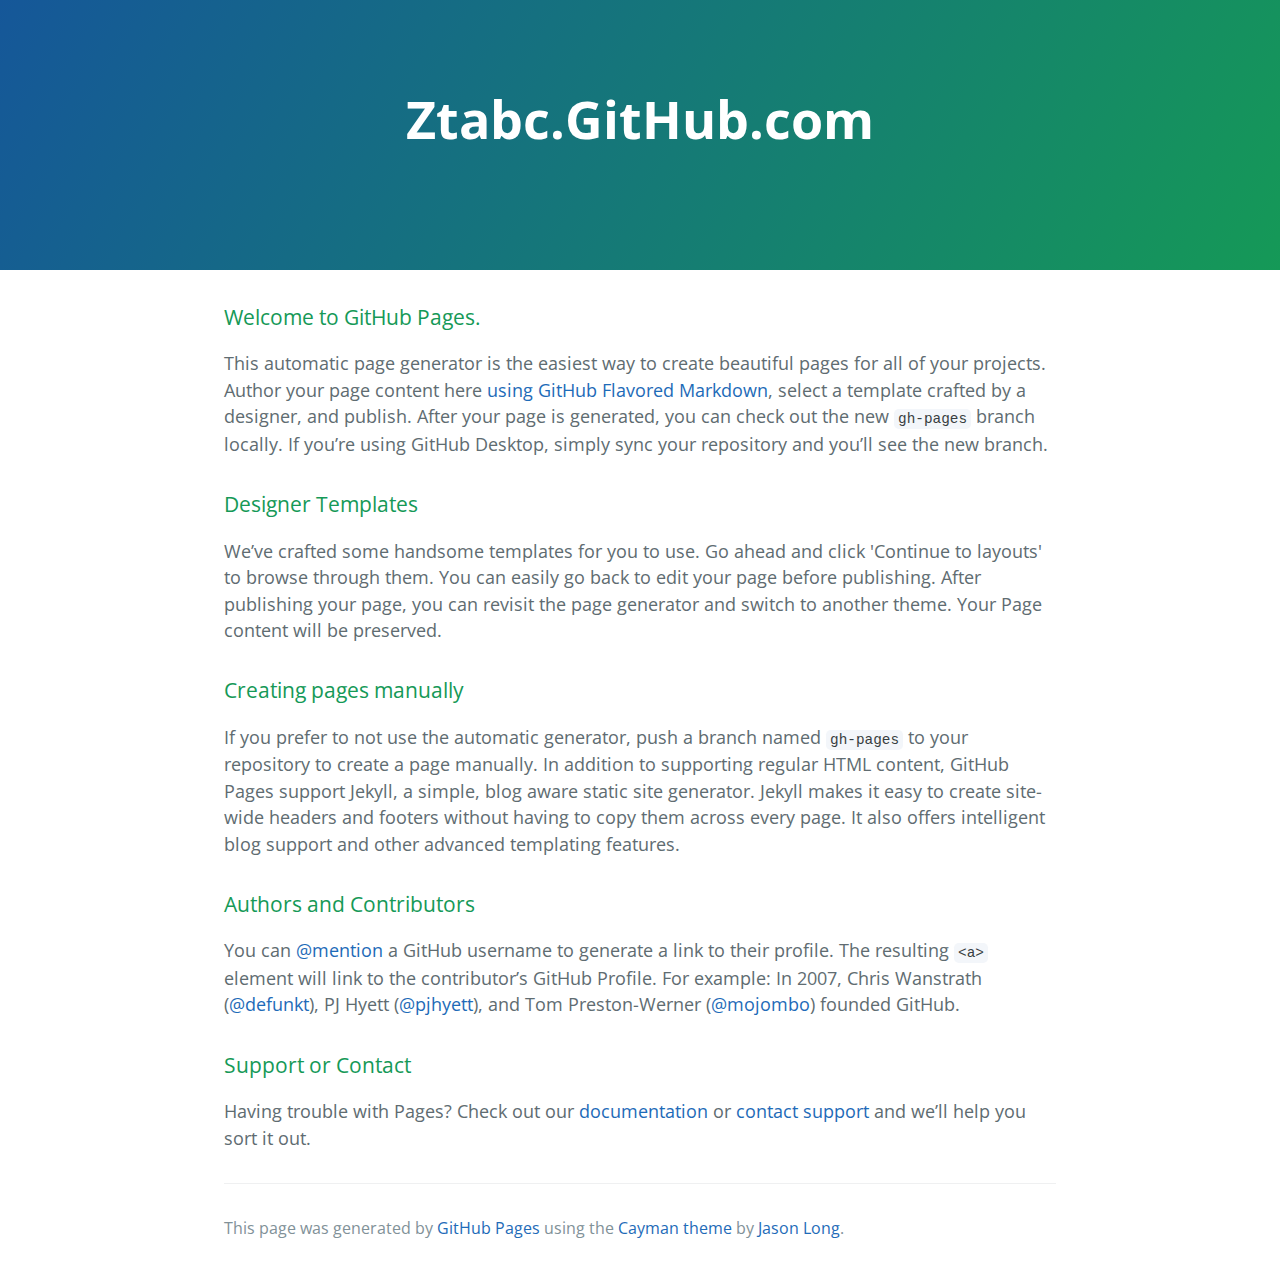
==== index.html @ 26b7100c "Replace master branch with page content via GitHub" ====
<!DOCTYPE html>
<html lang="en-us">
  <head>
    <meta charset="UTF-8">
    <title>Ztabc.GitHub.com by ztabc</title>
    <meta name="viewport" content="width=device-width, initial-scale=1">
    <link rel="stylesheet" type="text/css" href="stylesheets/normalize.css" media="screen">
    <link href='https://fonts.googleapis.com/css?family=Open+Sans:400,700' rel='stylesheet' type='text/css'>
    <link rel="stylesheet" type="text/css" href="stylesheets/stylesheet.css" media="screen">
    <link rel="stylesheet" type="text/css" href="stylesheets/github-light.css" media="screen">
  </head>
  <body>
    <section class="page-header">
      <h1 class="project-name">Ztabc.GitHub.com</h1>
      <h2 class="project-tagline"></h2>
    </section>

    <section class="main-content">
      <h3>
<a id="welcome-to-github-pages" class="anchor" href="#welcome-to-github-pages" aria-hidden="true"><span aria-hidden="true" class="octicon octicon-link"></span></a>Welcome to GitHub Pages.</h3>

<p>This automatic page generator is the easiest way to create beautiful pages for all of your projects. Author your page content here <a href="https://guides.github.com/features/mastering-markdown/">using GitHub Flavored Markdown</a>, select a template crafted by a designer, and publish. After your page is generated, you can check out the new <code>gh-pages</code> branch locally. If you’re using GitHub Desktop, simply sync your repository and you’ll see the new branch.</p>

<h3>
<a id="designer-templates" class="anchor" href="#designer-templates" aria-hidden="true"><span aria-hidden="true" class="octicon octicon-link"></span></a>Designer Templates</h3>

<p>We’ve crafted some handsome templates for you to use. Go ahead and click 'Continue to layouts' to browse through them. You can easily go back to edit your page before publishing. After publishing your page, you can revisit the page generator and switch to another theme. Your Page content will be preserved.</p>

<h3>
<a id="creating-pages-manually" class="anchor" href="#creating-pages-manually" aria-hidden="true"><span aria-hidden="true" class="octicon octicon-link"></span></a>Creating pages manually</h3>

<p>If you prefer to not use the automatic generator, push a branch named <code>gh-pages</code> to your repository to create a page manually. In addition to supporting regular HTML content, GitHub Pages support Jekyll, a simple, blog aware static site generator. Jekyll makes it easy to create site-wide headers and footers without having to copy them across every page. It also offers intelligent blog support and other advanced templating features.</p>

<h3>
<a id="authors-and-contributors" class="anchor" href="#authors-and-contributors" aria-hidden="true"><span aria-hidden="true" class="octicon octicon-link"></span></a>Authors and Contributors</h3>

<p>You can <a href="https://help.github.com/articles/basic-writing-and-formatting-syntax/#mentioning-users-and-teams" class="user-mention">@mention</a> a GitHub username to generate a link to their profile. The resulting <code>&lt;a&gt;</code> element will link to the contributor’s GitHub Profile. For example: In 2007, Chris Wanstrath (<a href="https://github.com/defunkt" class="user-mention">@defunkt</a>), PJ Hyett (<a href="https://github.com/pjhyett" class="user-mention">@pjhyett</a>), and Tom Preston-Werner (<a href="https://github.com/mojombo" class="user-mention">@mojombo</a>) founded GitHub.</p>

<h3>
<a id="support-or-contact" class="anchor" href="#support-or-contact" aria-hidden="true"><span aria-hidden="true" class="octicon octicon-link"></span></a>Support or Contact</h3>

<p>Having trouble with Pages? Check out our <a href="https://help.github.com/pages">documentation</a> or <a href="https://github.com/contact">contact support</a> and we’ll help you sort it out.</p>

      <footer class="site-footer">

        <span class="site-footer-credits">This page was generated by <a href="https://pages.github.com">GitHub Pages</a> using the <a href="https://github.com/jasonlong/cayman-theme">Cayman theme</a> by <a href="https://twitter.com/jasonlong">Jason Long</a>.</span>
      </footer>

    </section>

  
  </body>
</html>
---- stylesheets/stylesheet.css ----
* {
  box-sizing: border-box; }

body {
  padding: 0;
  margin: 0;
  font-family: "Open Sans", "Helvetica Neue", Helvetica, Arial, sans-serif;
  font-size: 16px;
  line-height: 1.5;
  color: #606c71; }

a {
  color: #1e6bb8;
  text-decoration: none; }
  a:hover {
    text-decoration: underline; }

.btn {
  display: inline-block;
  margin-bottom: 1rem;
  color: rgba(255, 255, 255, 0.7);
  background-color: rgba(255, 255, 255, 0.08);
  border-color: rgba(255, 255, 255, 0.2);
  border-style: solid;
  border-width: 1px;
  border-radius: 0.3rem;
  transition: color 0.2s, background-color 0.2s, border-color 0.2s; }
  .btn + .btn {
    margin-left: 1rem; }

.btn:hover {
  color: rgba(255, 255, 255, 0.8);
  text-decoration: none;
  background-color: rgba(255, 255, 255, 0.2);
  border-color: rgba(255, 255, 255, 0.3); }

@media screen and (min-width: 64em) {
  .btn {
    padding: 0.75rem 1rem; } }

@media screen and (min-width: 42em) and (max-width: 64em) {
  .btn {
    padding: 0.6rem 0.9rem;
    font-size: 0.9rem; } }

@media screen and (max-width: 42em) {
  .btn {
    display: block;
    width: 100%;
    padding: 0.75rem;
    font-size: 0.9rem; }
    .btn + .btn {
      margin-top: 1rem;
      margin-left: 0; } }

.page-header {
  color: #fff;
  text-align: center;
  background-color: #159957;
  background-image: linear-gradient(120deg, #155799, #159957); }

@media screen and (min-width: 64em) {
  .page-header {
    padding: 5rem 6rem; } }

@media screen and (min-width: 42em) and (max-width: 64em) {
  .page-header {
    padding: 3rem 4rem; } }

@media screen and (max-width: 42em) {
  .page-header {
    padding: 2rem 1rem; } }

.project-name {
  margin-top: 0;
  margin-bottom: 0.1rem; }

@media screen and (min-width: 64em) {
  .project-name {
    font-size: 3.25rem; } }

@media screen and (min-width: 42em) and (max-width: 64em) {
  .project-name {
    font-size: 2.25rem; } }

@media screen and (max-width: 42em) {
  .project-name {
    font-size: 1.75rem; } }

.project-tagline {
  margin-bottom: 2rem;
  font-weight: normal;
  opacity: 0.7; }

@media screen and (min-width: 64em) {
  .project-tagline {
    font-size: 1.25rem; } }

@media screen and (min-width: 42em) and (max-width: 64em) {
  .project-tagline {
    font-size: 1.15rem; } }

@media screen and (max-width: 42em) {
  .project-tagline {
    font-size: 1rem; } }

.main-content :first-child {
  margin-top: 0; }
.main-content img {
  max-width: 100%; }
.main-content h1, .main-content h2, .main-content h3, .main-content h4, .main-content h5, .main-content h6 {
  margin-top: 2rem;
  margin-bottom: 1rem;
  font-weight: normal;
  color: #159957; }
.main-content p {
  margin-bottom: 1em; }
.main-content code {
  padding: 2px 4px;
  font-family: Consolas, "Liberation Mono", Menlo, Courier, monospace;
  font-size: 0.9rem;
  color: #383e41;
  background-color: #f3f6fa;
  border-radius: 0.3rem; }
.main-content pre {
  padding: 0.8rem;
  margin-top: 0;
  margin-bottom: 1rem;
  font: 1rem Consolas, "Liberation Mono", Menlo, Courier, monospace;
  color: #567482;
  word-wrap: normal;
  background-color: #f3f6fa;
  border: solid 1px #dce6f0;
  border-radius: 0.3rem; }
  .main-content pre > code {
    padding: 0;
    margin: 0;
    font-size: 0.9rem;
    color: #567482;
    word-break: normal;
    white-space: pre;
    background: transparent;
    border: 0; }
.main-content .highlight {
  margin-bottom: 1rem; }
  .main-content .highlight pre {
    margin-bottom: 0;
    word-break: normal; }
.main-content .highlight pre, .main-content pre {
  padding: 0.8rem;
  overflow: auto;
  font-size: 0.9rem;
  line-height: 1.45;
  border-radius: 0.3rem; }
.main-content pre code, .main-content pre tt {
  display: inline;
  max-width: initial;
  padding: 0;
  margin: 0;
  overflow: initial;
  line-height: inherit;
  word-wrap: normal;
  background-color: transparent;
  border: 0; }
  .main-content pre code:before, .main-content pre code:after, .main-content pre tt:before, .main-content pre tt:after {
    content: normal; }
.main-content ul, .main-content ol {
  margin-top: 0; }
.main-content blockquote {
  padding: 0 1rem;
  margin-left: 0;
  color: #819198;
  border-left: 0.3rem solid #dce6f0; }
  .main-content blockquote > :first-child {
    margin-top: 0; }
  .main-content blockquote > :last-child {
    margin-bottom: 0; }
.main-content table {
  display: block;
  width: 100%;
  overflow: auto;
  word-break: normal;
  word-break: keep-all; }
  .main-content table th {
    font-weight: bold; }
  .main-content table th, .main-content table td {
    padding: 0.5rem 1rem;
    border: 1px solid #e9ebec; }
.main-content dl {
  padding: 0; }
  .main-content dl dt {
    padding: 0;
    margin-top: 1rem;
    font-size: 1rem;
    font-weight: bold; }
  .main-content dl dd {
    padding: 0;
    margin-bottom: 1rem; }
.main-content hr {
  height: 2px;
  padding: 0;
  margin: 1rem 0;
  background-color: #eff0f1;
  border: 0; }

@media screen and (min-width: 64em) {
  .main-content {
    max-width: 64rem;
    padding: 2rem 6rem;
    margin: 0 auto;
    font-size: 1.1rem; } }

@media screen and (min-width: 42em) and (max-width: 64em) {
  .main-content {
    padding: 2rem 4rem;
    font-size: 1.1rem; } }

@media screen and (max-width: 42em) {
  .main-content {
    padding: 2rem 1rem;
    font-size: 1rem; } }

.site-footer {
  padding-top: 2rem;
  margin-top: 2rem;
  border-top: solid 1px #eff0f1; }

.site-footer-owner {
  display: block;
  font-weight: bold; }

.site-footer-credits {
  color: #819198; }

@media screen and (min-width: 64em) {
  .site-footer {
    font-size: 1rem; } }

@media screen and (min-width: 42em) and (max-width: 64em) {
  .site-footer {
    font-size: 1rem; } }

@media screen and (max-width: 42em) {
  .site-footer {
    font-size: 0.9rem; } }
---- stylesheets/github-light.css ----
/*
The MIT License (MIT)

Copyright (c) 2016 GitHub, Inc.

Permission is hereby granted, free of charge, to any person obtaining a copy
of this software and associated documentation files (the "Software"), to deal
in the Software without restriction, including without limitation the rights
to use, copy, modify, merge, publish, distribute, sublicense, and/or sell
copies of the Software, and to permit persons to whom the Software is
furnished to do so, subject to the following conditions:

The above copyright notice and this permission notice shall be included in all
copies or substantial portions of the Software.

THE SOFTWARE IS PROVIDED "AS IS", WITHOUT WARRANTY OF ANY KIND, EXPRESS OR
IMPLIED, INCLUDING BUT NOT LIMITED TO THE WARRANTIES OF MERCHANTABILITY,
FITNESS FOR A PARTICULAR PURPOSE AND NONINFRINGEMENT. IN NO EVENT SHALL THE
AUTHORS OR COPYRIGHT HOLDERS BE LIABLE FOR ANY CLAIM, DAMAGES OR OTHER
LIABILITY, WHETHER IN AN ACTION OF CONTRACT, TORT OR OTHERWISE, ARISING FROM,
OUT OF OR IN CONNECTION WITH THE SOFTWARE OR THE USE OR OTHER DEALINGS IN THE
SOFTWARE.

*/

.pl-c /* comment */ {
  color: #969896;
}

.pl-c1 /* constant, variable.other.constant, support, meta.property-name, support.constant, support.variable, meta.module-reference, markup.raw, meta.diff.header */,
.pl-s .pl-v /* string variable */ {
  color: #0086b3;
}

.pl-e /* entity */,
.pl-en /* entity.name */ {
  color: #795da3;
}

.pl-smi /* variable.parameter.function, storage.modifier.package, storage.modifier.import, storage.type.java, variable.other */,
.pl-s .pl-s1 /* string source */ {
  color: #333;
}

.pl-ent /* entity.name.tag */ {
  color: #63a35c;
}

.pl-k /* keyword, storage, storage.type */ {
  color: #a71d5d;
}

.pl-s /* string */,
.pl-pds /* punctuation.definition.string, string.regexp.character-class */,
.pl-s .pl-pse .pl-s1 /* string punctuation.section.embedded source */,
.pl-sr /* string.regexp */,
.pl-sr .pl-cce /* string.regexp constant.character.escape */,
.pl-sr .pl-sre /* string.regexp source.ruby.embedded */,
.pl-sr .pl-sra /* string.regexp string.regexp.arbitrary-repitition */ {
  color: #183691;
}

.pl-v /* variable */ {
  color: #ed6a43;
}

.pl-id /* invalid.deprecated */ {
  color: #b52a1d;
}

.pl-ii /* invalid.illegal */ {
  color: #f8f8f8;
  background-color: #b52a1d;
}

.pl-sr .pl-cce /* string.regexp constant.character.escape */ {
  font-weight: bold;
  color: #63a35c;
}

.pl-ml /* markup.list */ {
  color: #693a17;
}

.pl-mh /* markup.heading */,
.pl-mh .pl-en /* markup.heading entity.name */,
.pl-ms /* meta.separator */ {
  font-weight: bold;
  color: #1d3e81;
}

.pl-mq /* markup.quote */ {
  color: #008080;
}

.pl-mi /* markup.italic */ {
  font-style: italic;
  color: #333;
}

.pl-mb /* markup.bold */ {
  font-weight: bold;
  color: #333;
}

.pl-md /* markup.deleted, meta.diff.header.from-file */ {
  color: #bd2c00;
  background-color: #ffecec;
}

.pl-mi1 /* markup.inserted, meta.diff.header.to-file */ {
  color: #55a532;
  background-color: #eaffea;
}

.pl-mdr /* meta.diff.range */ {
  font-weight: bold;
  color: #795da3;
}

.pl-mo /* meta.output */ {
  color: #1d3e81;
}
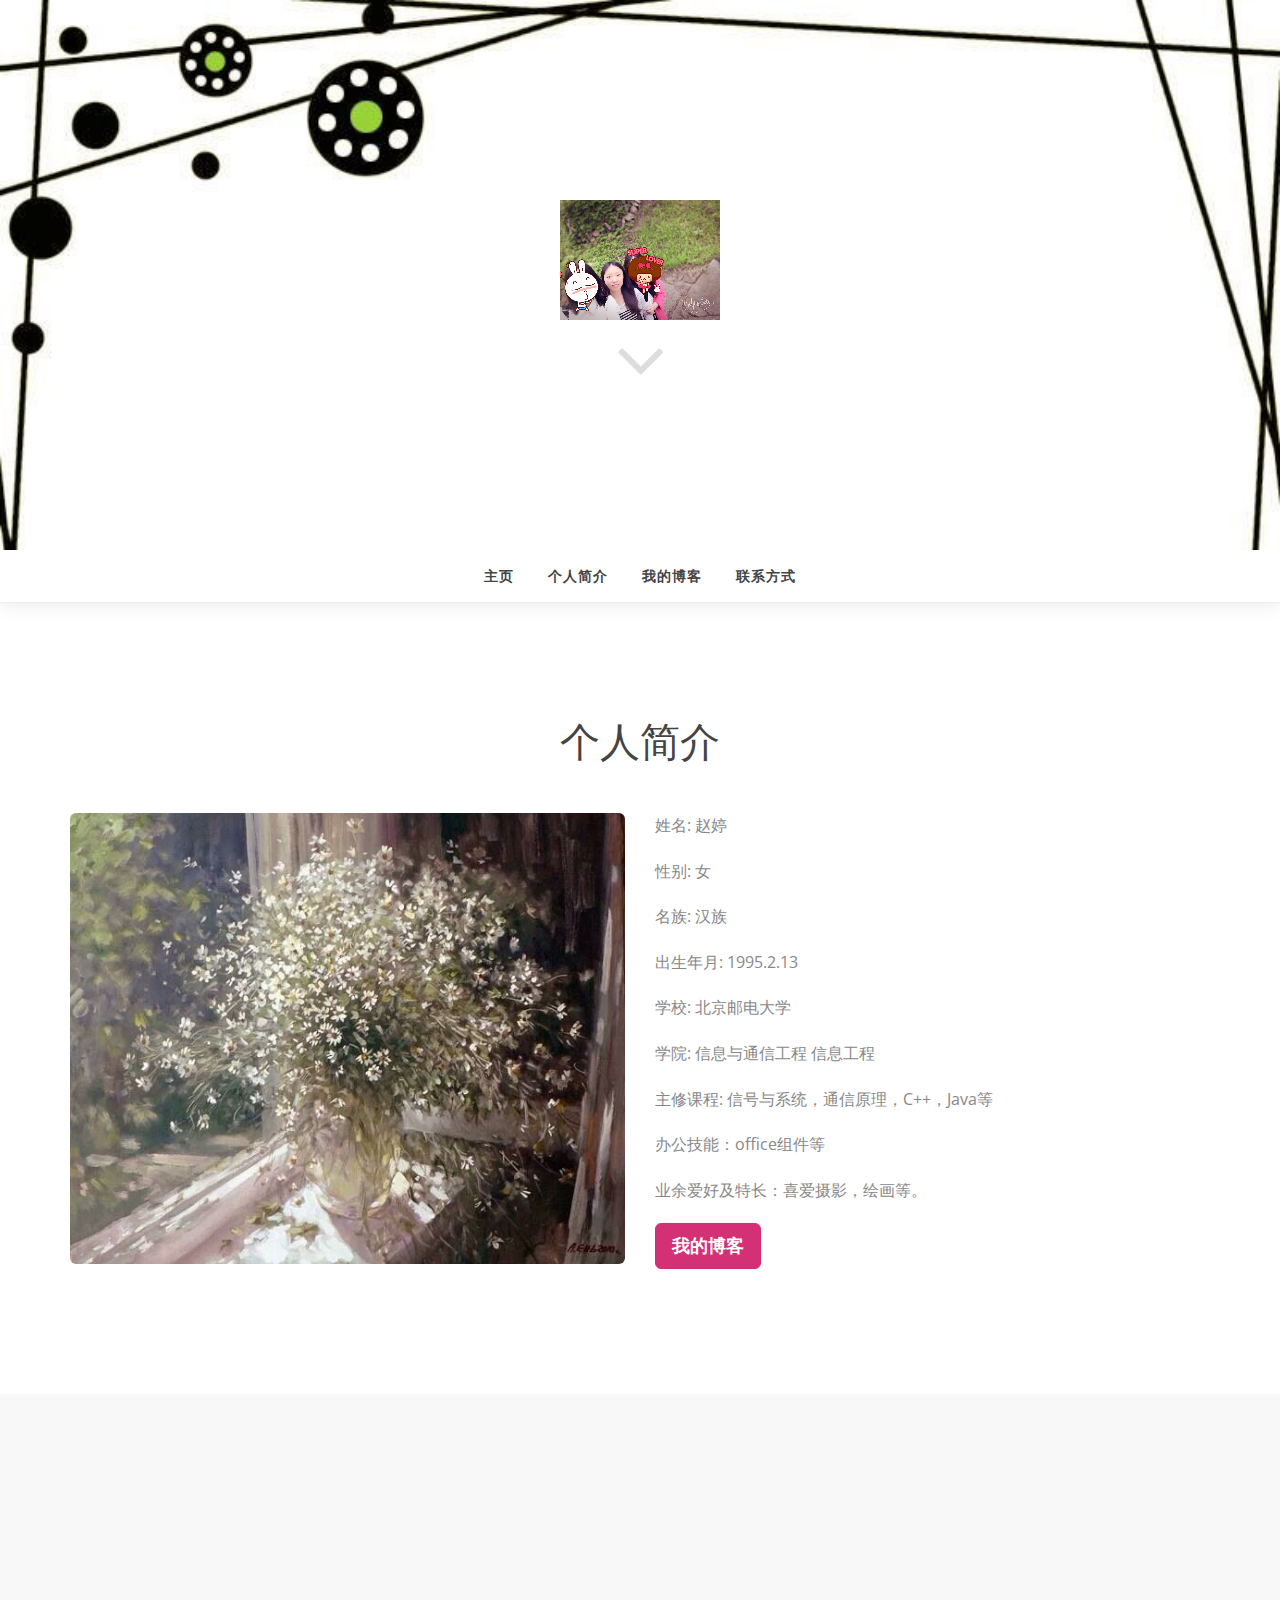
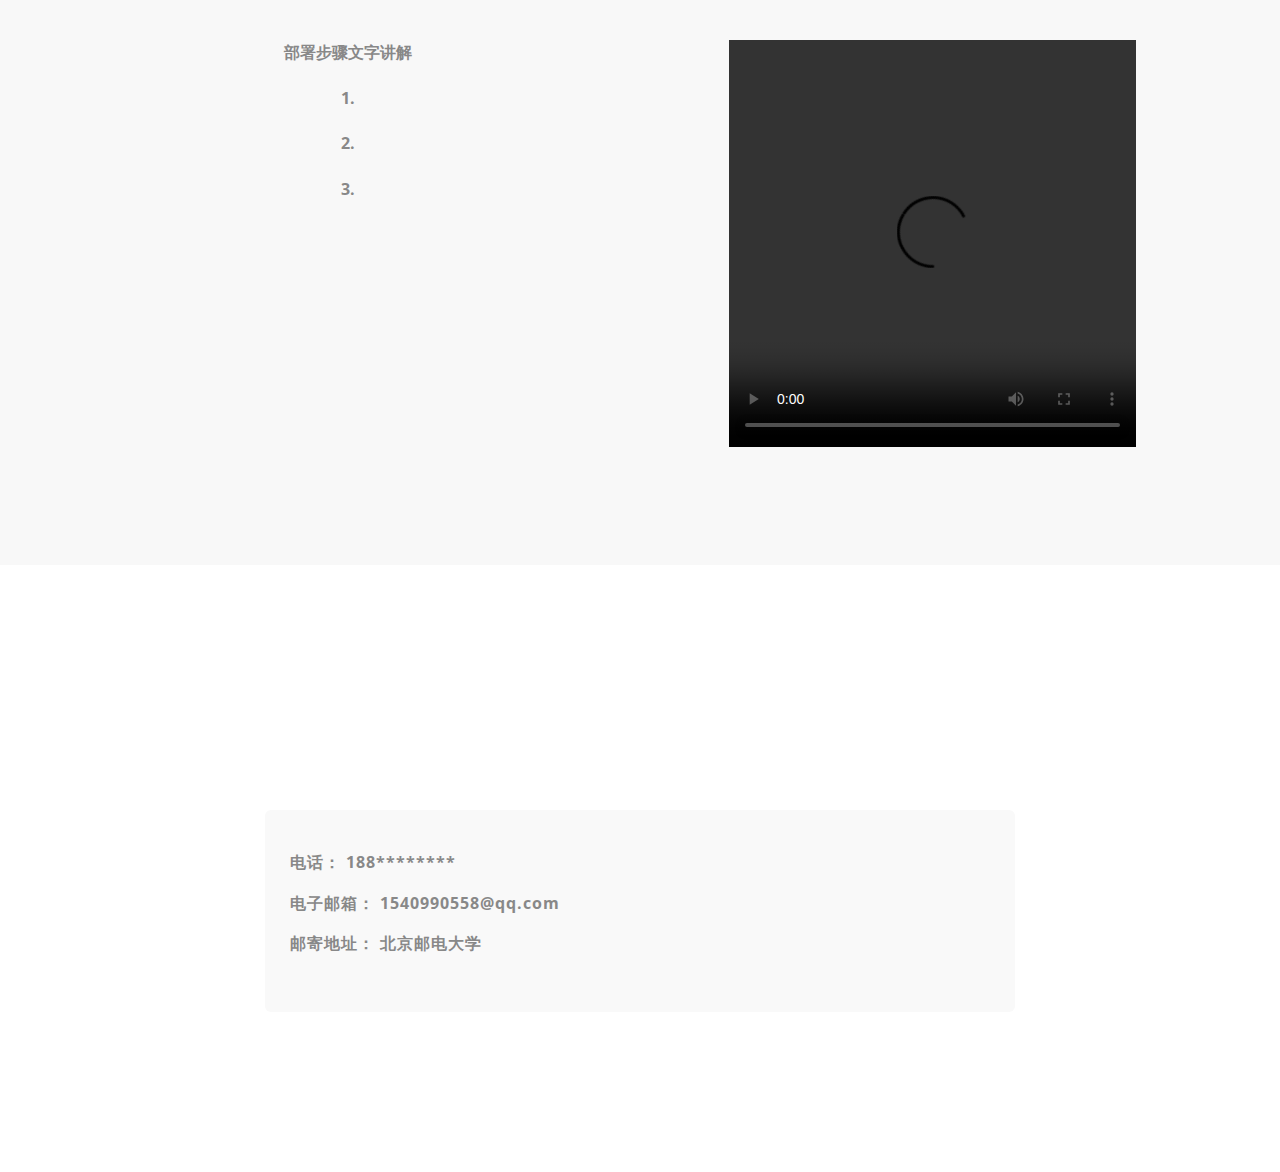
==== commit 07be6be5: "new" ====
--- a/index.html
+++ b/index.html
@@ -1,53 +1,236 @@
 <!DOCTYPE html>
-<html lang="en-us">
-  <head>
-    <meta charset="UTF-8">
-    <title>Ztabc.GitHub.com by ztabc</title>
-    <meta name="viewport" content="width=device-width, initial-scale=1">
-    <link rel="stylesheet" type="text/css" href="stylesheets/normalize.css" media="screen">
-    <link href='https://fonts.googleapis.com/css?family=Open+Sans:400,700' rel='stylesheet' type='text/css'>
-    <link rel="stylesheet" type="text/css" href="stylesheets/stylesheet.css" media="screen">
-    <link rel="stylesheet" type="text/css" href="stylesheets/github-light.css" media="screen">
-  </head>
-  <body>
-    <section class="page-header">
-      <h1 class="project-name">Ztabc.GitHub.com</h1>
-      <h2 class="project-tagline"></h2>
+<html lang="en">
+
+<head>
+    <meta charset="utf-8">
+    <meta name="viewport" content="width=device-width, initial-scale=1.0">
+    <meta name="description" content="">
+    <meta name="author" content="">
+
+    <title>28班赵婷个人网站</title>
+
+    <!-- CSS -->
+    <link href="css/bootstrap.min.css" rel="stylesheet" type="text/css">
+    <link href="font-awesome/css/font-awesome.min.css" rel="stylesheet" type="text/css">
+	<link href="css/nivo-lightbox.css" rel="stylesheet" />
+	<link href="css/nivo-lightbox-theme/default/default.css" rel="stylesheet" type="text/css" />
+	<link href="css/owl.carousel.css" rel="stylesheet" media="screen" />
+    <link href="css/owl.theme.css" rel="stylesheet" media="screen" />	
+	<link href="css/animate.css" rel="stylesheet" />
+    <link href="css/style.css" rel="stylesheet">
+	<link href="color/default.css" rel="stylesheet">
+
+</head>
+
+<body id="page-top" data-spy="scroll" data-target=".navbar-custom">
+	<!-- Preloader -->
+	<div id="preloader">
+	  <div id="load"></div>
+	</div>
+    
+    <!-- Section: intro -->
+    <section id="intro" class="intro">
+    <div class="slogan">
+			<a href="index.html"><img src="img/logo.png" alt="" /></a>
+		</div>
+    <div class="page-scroll">
+        <a href="#about">
+				<i class="fa fa-angle-down fa-5x animated"></i>
+			</a>			
+		</div>			
     </section>
-
-    <section class="main-content">
-      <h3>
-<a id="welcome-to-github-pages" class="anchor" href="#welcome-to-github-pages" aria-hidden="true"><span aria-hidden="true" class="octicon octicon-link"></span></a>Welcome to GitHub Pages.</h3>
-
-<p>This automatic page generator is the easiest way to create beautiful pages for all of your projects. Author your page content here <a href="https://guides.github.com/features/mastering-markdown/">using GitHub Flavored Markdown</a>, select a template crafted by a designer, and publish. After your page is generated, you can check out the new <code>gh-pages</code> branch locally. If you’re using GitHub Desktop, simply sync your repository and you’ll see the new branch.</p>
-
-<h3>
-<a id="designer-templates" class="anchor" href="#designer-templates" aria-hidden="true"><span aria-hidden="true" class="octicon octicon-link"></span></a>Designer Templates</h3>
-
-<p>We’ve crafted some handsome templates for you to use. Go ahead and click 'Continue to layouts' to browse through them. You can easily go back to edit your page before publishing. After publishing your page, you can revisit the page generator and switch to another theme. Your Page content will be preserved.</p>
-
-<h3>
-<a id="creating-pages-manually" class="anchor" href="#creating-pages-manually" aria-hidden="true"><span aria-hidden="true" class="octicon octicon-link"></span></a>Creating pages manually</h3>
-
-<p>If you prefer to not use the automatic generator, push a branch named <code>gh-pages</code> to your repository to create a page manually. In addition to supporting regular HTML content, GitHub Pages support Jekyll, a simple, blog aware static site generator. Jekyll makes it easy to create site-wide headers and footers without having to copy them across every page. It also offers intelligent blog support and other advanced templating features.</p>
-
-<h3>
-<a id="authors-and-contributors" class="anchor" href="#authors-and-contributors" aria-hidden="true"><span aria-hidden="true" class="octicon octicon-link"></span></a>Authors and Contributors</h3>
-
-<p>You can <a href="https://help.github.com/articles/basic-writing-and-formatting-syntax/#mentioning-users-and-teams" class="user-mention">@mention</a> a GitHub username to generate a link to their profile. The resulting <code>&lt;a&gt;</code> element will link to the contributor’s GitHub Profile. For example: In 2007, Chris Wanstrath (<a href="https://github.com/defunkt" class="user-mention">@defunkt</a>), PJ Hyett (<a href="https://github.com/pjhyett" class="user-mention">@pjhyett</a>), and Tom Preston-Werner (<a href="https://github.com/mojombo" class="user-mention">@mojombo</a>) founded GitHub.</p>
-
-<h3>
-<a id="support-or-contact" class="anchor" href="#support-or-contact" aria-hidden="true"><span aria-hidden="true" class="octicon octicon-link"></span></a>Support or Contact</h3>
-
-<p>Having trouble with Pages? Check out our <a href="https://help.github.com/pages">documentation</a> or <a href="https://github.com/contact">contact support</a> and we’ll help you sort it out.</p>
-
-      <footer class="site-footer">
-
-        <span class="site-footer-credits">This page was generated by <a href="https://pages.github.com">GitHub Pages</a> using the <a href="https://github.com/jasonlong/cayman-theme">Cayman theme</a> by <a href="https://twitter.com/jasonlong">Jason Long</a>.</span>
-      </footer>
-
-    </section>
-
-  
-  </body>
+	<!-- /Section: intro -->
+	
+	
+    <!-- Navigation -->
+    <div id="navigation">
+        <nav class="navbar navbar-custom" role="navigation">
+                              <div class="container">
+                                    <div class="row">
+                                          <div class="col-md-12">
+                         
+                                          <!-- Brand and toggle get grouped for better mobile display -->
+                                          <div class="navbar-header">
+                                                <button type="button" class="navbar-toggle" data-toggle="collapse" data-target="#menu">
+                                                <i class="fa fa-bars"></i>
+                                                </button>
+                                          </div>
+                                                      <!-- Collect the nav links, forms, and other content for toggling -->
+                                                      <div class="collapse navbar-collapse" id="menu">
+                                                            <ul class="nav navbar-nav">
+                                                                  <li class="active"><a href="#intro">主页</a></li>
+                                                                  <li><a href="#about">个人简介</a></li>
+														          <li><a href="#blog">我的博客</a></li>                                                                                                             
+                                                                  <li><a href="#contact">联系方式</a></li>
+                                                            </ul>
+                                                      </div>
+                                                      <!-- /.Navbar-collapse -->
+                             
+                                          </div>
+                                    </div>
+                              </div>
+                              <!-- /.container -->
+                        </nav>
+    </div> 
+    <!-- /Navigation -->  
+
+	<!-- Section: about -->
+    <section id="about" class="home-section">
+		<div class="container">
+			<div class="row">
+				<div class="col-lg-8 col-lg-offset-2">
+					
+						<div class="section-heading text-center">
+						<div class="wow bounceInDown" data-wow-delay="0.2s">
+							<h2>个人简介</h2>
+						</div>
+						
+						</div>
+					
+				</div>
+			</div>
+		</div>
+
+		<div class="container">
+			<div class="row">
+				<div class="col-md-6">
+				
+					<img src="img/img1.jpeg" class="img-responsive img-rounded" alt="" />
+				</div>		
+				    <div class="col-md-6">
+			 <p>
+					姓名: 赵婷
+                    </p>
+                     <p>
+					性别: 女
+                    </p>
+                     <p>
+					名族: 汉族                    
+                    </p>
+                     <p>
+					出生年月: 1995.2.13                   
+                    </p>
+                     <p>
+					学校: 北京邮电大学                  
+                      </p>
+                       <p>
+					学院: 信息与通信工程   信息工程                  
+                      </p>
+				    <p>
+					主修课程: 信号与系统，通信原理，C++，Java等
+                    </p>
+                    <p>
+                    办公技能：office组件等
+					</p>
+					<p>
+					业余爱好及特长：喜爱摄影，绘画等。
+					</p>
+					<a href="#blog" class="btn btn-skin btn-lg btn-scroll">我的博客</a>
+				</div>
+			</div>		
+		</div>
+	</section>
+	<!-- /Section: about -->
+	
+	
+	
+	
+	<!-- Section: blog -->
+    <section id="blog" class="home-section text-center bg-gray">
+
+			<div class="container">
+			<div class="row">
+				<div class="col-lg-8 col-lg-offset-2">
+					<div class="wow bounceInDown" data-wow-delay="0.4s">
+					<div class="section-heading">
+						<h2>我的博客</h2>
+						<p>欢迎访问</p>
+					</div>
+					</div>
+				</div>
+			</div>
+			</div>
+
+		<div class="container">
+			<div class="row">
+				<div class="col-md-6">		
+					<p><strong> 部署步骤文字讲解<strong></p>
+                    <p>1.        </p>
+                    <p>2.        </p>
+                    <p>3.        </p>
+				</div>		
+				    <div class="col-md-6">
+			 <video width="407" height="407" controls controls="conlllll
+				trols"> <source src="img/video.mp4"> </video>
+				</div>
+			</div>		
+		</div>
+       
+	</section>
+	<!-- /Section: services -->
+	
+
+	
+
+	<!-- Section: contact -->
+    <section id="contact" class="home-section text-center">
+		<div class="heading-contact">
+			<div class="container">
+			<div class="row">
+				<div class="col-lg-8 col-md-offset-2">
+					
+					<div class="section-heading">
+					<div class="wow bounceInDown" data-wow-delay="0.4s">
+					<h2>我的联系方式</h2>
+					</div>
+					<p class="wow lightSpeedIn" data-wow-delay="0.3s">若有意向，请联系我</p>
+					</div>
+					
+				</div>
+			</div>
+			</div>
+		</div>
+		<div class="container">
+
+    <div class="row">
+        <div class="col-lg-8 col-md-offset-2">
+            <div class="form-wrapper marginbot-50">
+                <form id="contact-form">
+                <div class="row">
+    
+                        <div class="form-group">
+                            <label for="name">
+                                电话： 188********</label>
+                            
+                        </div>
+                        <div class="form-group">
+                            <label for="email">
+                               电子邮箱： 1540990558@qq.com</label>
+                                
+                        </div>
+                                        <div class="form-group">
+                            <label for="address">
+                               邮寄地址： 北京邮电大学</label>
+                               
+                        </div>
+                </form>
+				
+            </div>
+	<!-- /Section: contact -->
+	
+    <!-- Core JavaScript Files -->
+    <script src="js/jquery.min.js"></script>
+    <script src="js/bootstrap.min.js"></script>
+    <script src="js/jquery.easing.min.js"></script>	
+	<script src="js/jquery.sticky.js"></script>
+	<script src="js/jquery.scrollTo.js"></script>
+	<script src="js/stellar.js"></script>
+	<script src="js/wow.min.js"></script>
+	<script src="js/owl.carousel.min.js"></script>
+	<script src="js/nivo-lightbox.min.js"></script>
+    <!-- Custom Theme JavaScript -->
+    <script src="js/custom.js"></script>
+
+</body>
+
 </html>
--- a/css/nivo-lightbox-theme/default/default.css
+++ b/css/nivo-lightbox-theme/default/default.css
@@ -0,0 +1,98 @@
+/*
+ * Nivo Lightbox Default Theme v1.0
+ * http://dev7studios.com/nivo-lightbox
+ *
+ * Copyright 2013, Dev7studios
+ * Free to use and abuse under the MIT license.
+ * http://www.opensource.org/licenses/mit-license.php
+ */
+ 
+.nivo-lightbox-theme-default.nivo-lightbox-overlay { 
+	background: #666;
+	background: rgba(0,0,0,0.6); 
+}
+.nivo-lightbox-theme-default .nivo-lightbox-content.nivo-lightbox-loading { background: url(loading.gif) no-repeat 50% 50%; }
+
+.nivo-lightbox-theme-default .nivo-lightbox-nav {
+	top: 10%;
+	width: 8%;
+	height: 80%;
+	text-indent: -9999px;
+	background-repeat: no-repeat;
+	background-position: 50% 50%;
+	opacity: 0.5;
+}
+.nivo-lightbox-theme-default .nivo-lightbox-nav:hover { 
+	opacity: 1; 
+	background-color: rgba(0,0,0,0.5);
+}
+.nivo-lightbox-theme-default .nivo-lightbox-prev { 
+	background-image: url(prev.png); 
+	border-radius: 0 3px 3px 0;
+}
+.nivo-lightbox-theme-default .nivo-lightbox-next { 
+	background-image: url(next.png); 
+	border-radius: 3px 0 0 3px;
+}
+
+.nivo-lightbox-theme-default .nivo-lightbox-close {
+	display: block;
+	background: url(close.png) no-repeat 5px 5px;
+	width: 16px;
+	height: 16px;
+	text-indent: -9999px;
+	padding: 5px;
+	opacity: 0.5;
+}
+.nivo-lightbox-theme-default .nivo-lightbox-close:hover { opacity: 1; }
+
+.nivo-lightbox-theme-default .nivo-lightbox-title-wrap { bottom: -7%; }
+.nivo-lightbox-theme-default .nivo-lightbox-title {
+	font: 14px/20px 'Helvetica Neue', Helvetica, Arial, sans-serif;
+	font-style: normal;
+	font-weight: normal;
+	background: #000;
+	color: #fff;
+	padding: 7px 15px;
+	border-radius: 30px;
+}
+
+.nivo-lightbox-theme-default .nivo-lightbox-image img {
+	background: #fff;
+	-webkit-box-shadow: 0px 1px 1px rgba(0,0,0,0.4);
+	   -moz-box-shadow: 0px 1px 1px rgba(0,0,0,0.4);
+	        box-shadow: 0px 1px 1px rgba(0,0,0,0.4);
+}
+.nivo-lightbox-theme-default .nivo-lightbox-ajax,
+.nivo-lightbox-theme-default .nivo-lightbox-inline {
+	background: #fff;
+	padding: 40px;
+	-webkit-box-shadow: 0px 1px 1px rgba(0,0,0,0.4);
+	   -moz-box-shadow: 0px 1px 1px rgba(0,0,0,0.4);
+	        box-shadow: 0px 1px 1px rgba(0,0,0,0.4);
+}
+
+@media (-webkit-min-device-pixel-ratio: 1.3),
+       (-o-min-device-pixel-ratio: 2.6/2),
+       (min--moz-device-pixel-ratio: 1.3),
+       (min-device-pixel-ratio: 1.3),
+       (min-resolution: 1.3dppx) {
+
+	.nivo-lightbox-theme-default .nivo-lightbox-content.nivo-lightbox-loading { 
+		background-image: url(loading@2x.gif); 
+		background-size: 32px 32px;
+	}
+	.nivo-lightbox-theme-default .nivo-lightbox-prev { 
+		background-image: url(prev@2x.png); 
+		background-size: 48px 48px;
+	}
+	.nivo-lightbox-theme-default .nivo-lightbox-next { 
+		background-image: url(next@2x.png); 
+		background-size: 48px 48px;
+	}
+	.nivo-lightbox-theme-default .nivo-lightbox-close { 
+		background-image: url(close@2x.png); 
+		background-size: 16px 16px;
+	}
+	
+}--- a/css/style.css
+++ b/css/style.css
@@ -0,0 +1,642 @@
+/* ==== Google font ==== */
+@import url(http://fonts.googleapis.com/css?family=Varela+Round|Open+Sans:400,300,600,400italic,700);
+
+
+body {
+    width: 100%;
+    height: 100%;
+	font-family: 'Open Sans', sans-serif;
+	font-weight: 400;
+    color: #888;
+	font-size: 16px;
+	line-height: 1.6em;
+    background-color: #fff;
+}
+
+html {
+    width: 100%;
+    height: 100%;
+}
+
+h1,
+h2,
+h3,
+h4,
+h5,
+h6 {
+    margin: 0 0 30px;
+    font-family: 'Varela Round', sans-serif;
+    font-weight: 400;
+    color: #444;
+}
+
+blockquote {
+	font-family: Georgia, arial, sans-serif;
+	color: #bbb;
+	font-size: 20px;
+}
+
+p {
+    margin: 0 0 20px;
+    font-size: 16px;
+    line-height: 1.6em;
+}
+
+p.lead {
+	font-weight: 600;
+}
+
+a {
+    -webkit-transition: all .2s ease-in-out;
+    -moz-transition: all .2s ease-in-out;
+    transition: all .2s ease-in-out;
+}
+
+a:hover,
+a:focus {
+    text-decoration: none;
+}
+
+.light {
+    font-weight: 400;
+}
+
+img.img-responsive {
+	margin-bottom: 20px;
+}
+
+
+/* ------- Navigation ------------ */
+#navigation {
+	background: #fff;
+	z-index: 9999;
+	width:100%;
+    box-sizing:border-box;
+	border-bottom: 1px solid #eee;
+	box-shadow:0px 0px 20px rgba(0, 0, 0, 0.1);
+	text-align: center;
+	margin: 0 auto;
+}
+
+
+.navbar {
+    margin-bottom: 0;
+}
+
+.navbar-brand {
+    font-weight: 700;
+}
+
+
+.navbar-brand:focus {
+    outline: 0;
+}
+
+.nav.navbar-nav {
+    background-color: rgba(255,255,255,.6);
+}
+
+#menu .nav.navbar-bar {
+	text-align: center;
+	float: none;
+	margin: 0 auto;
+}
+
+.navbar-custom ul.nav {
+	text-align: center;
+	float: none;
+	margin: 0 auto;
+}
+.navbar-custom ul.nav li {
+	float: none;
+	display: inline-block;
+	text-align: center;
+}
+.navbar-custom ul.nav li a {
+	font-size: 14px;
+	letter-spacing: 1px;
+    color: #444;
+	text-transform: uppercase;
+	font-weight: 700;
+}
+
+
+.navbar-custom .nav li a {
+    -webkit-transition: background .3s ease-in-out;
+    -moz-transition: background .3s ease-in-out;
+    transition: background .3s ease-in-out;
+}
+
+.navbar-custom .nav li a:hover,
+.navbar-custom .nav li a:focus,
+.navbar-custom .nav li.active {
+    outline: 0;
+    background-color: rgba(255,255,255,.2);
+}
+.navbar-custom .nav li a:hover,
+.navbar-custom .nav li a:focus,
+.navbar-custom .nav li.active {
+    outline: 0;
+    background-color: rgba(255,255,255,.2);
+}
+
+.navbar-toggle {
+    padding: 4px 6px;
+    font-size: 14px;
+    color: #fff;
+}
+
+.navbar-toggle:focus,
+.navbar-toggle:active {
+    outline: 0;
+}
+
+
+/* loader */
+#preloader {
+    background: #ffffff;
+    bottom: 0;
+    height: 100%;
+    left: 0;
+    position: fixed;
+    right: 0;
+    top: 0;
+    width: 100%;
+    z-index: 999;
+}
+
+
+#loaderInner {
+    background:#ffffff url(../img/spinner.gif) center center no-repeat;
+    height: 60px;
+    left: 50%;
+    margin: -50px 0 0 -50px;
+    position: absolute;
+    top: 50%;
+    width: 60px;
+}
+
+@keyframes boxSpin{
+  0%{
+    transform: translate(-10px, 0px);
+  }
+  25%{
+    transform: translate(10px, 10px);
+  }
+  50%{
+    transform: translate(10px, -10px);
+  }
+  75%{
+    transform: translate(-10px, -10px);
+  }
+  100%{
+    transform: translate(-10px, 10px);
+  }
+}
+
+
+@keyframes shadowSpin{
+  0%{
+    box-shadow: 10px -10px #39CCCC, -10px 10px #FFDC00;
+  }
+  25%{
+    box-shadow: 10px 10px #39CCCC, -10px -10px #FFDC00;
+  }
+  50%{
+    box-shadow: -10px 10px #39CCCC, 10px -10px #FFDC00;
+  }
+  75%{
+    box-shadow: -10px -10px #39CCCC, 10px 10px #FFDC00;
+  }
+  100%{
+    box-shadow: 10px -10px #39CCCC, -10px 10px #FFDC00;
+  }
+}
+
+#load {
+	z-index: 9999;
+  background-color: #FF4136;
+  opacity: 0.75;
+  width: 10px;
+  height: 10px;
+  position: absolute;
+  top: 50%;
+  margin: -5px auto 0 auto;
+  left: 0;
+  right: 0;
+  border-radius: 0px;
+  border: 5px solid #FF4136;
+  box-shadow: 10px 0px #39CCCC, 10px 0px #01FF70;
+  animation: shadowSpin 1s ease-in-out infinite;
+}
+
+/* misc */
+hr {
+  margin-top: 10px;
+}
+
+/* margins */
+.marginbot-0{margin-bottom:0 !important;}
+.marginbot-10{margin-bottom:10px !important;}
+.marginbot-20{margin-bottom:20px !important;}
+.marginbot-30{margin-bottom:30px !important;}
+.marginbot-40{margin-bottom:40px !important;}
+.marginbot-50{margin-bottom:50px !important;}
+
+/* ===========================
+--- General sections
+============================ */
+
+.home-section {
+    padding-top: 120px;
+    padding-bottom: 110px;
+	display:block;
+    position:relative;
+    z-index:120;
+}
+
+.section-heading {
+	margin-bottom: 50px;
+}
+
+.section-heading h2 {
+	font-size: 40px;
+	margin-bottom: 10px;
+	line-height: 1em;
+}
+.section-heading i {
+	margin-bottom: 20px;
+}
+
+
+/* --- section bg var --- */
+
+.bg-white {
+	background: #fff;
+}
+
+.bg-gray {
+	background: #f8f8f8;
+}
+
+
+.bg-dark {
+	background: #575757;
+}
+
+/* --- section color var --- */
+
+.text-light {
+	color: #fff;
+}
+
+
+
+/* ===========================
+--- Intro
+============================ */
+
+.intro {
+	width:100%;
+	position:relative;	
+	background: url(../img/bg1.jpg) no-repeat top center;
+	background-size: cover;
+}
+
+#intro.intro {
+	padding:200px 0 150px 0;
+}
+
+.intro .slogan {
+	text-align: center;
+
+}
+
+.intro .page-scroll {
+	text-align: center;
+}
+
+
+.intro .page-scroll a {
+	color: #ddd;
+}
+
+.brand-heading {
+    font-size: 40px;
+}
+
+.intro-text {
+    font-size: 18px;
+}
+
+.intro .slogan h2 {
+	color: #FFF;
+	text-shadow: none;
+	font-size: 60px;
+	line-height: 60px;
+	font-weight: 700;
+	font-family: Montserrat, sans-serif;
+	background-color: rgba(0, 0, 0, 0);
+	text-decoration: none;
+	text-transform: uppercase;
+	border-width: 0px;
+	border-color: #000;
+	border-style: none;
+	text-shadow: -1px 0 1px #000;
+}
+
+.intro .slogan h4 {
+	color: #fff;
+	text-shadow: -1px 1px 1px #000;
+}
+
+
+/* ===========================
+--- About
+============================ */
+
+.icon .fa {
+	color: #fff;
+}
+
+/* ==========================
+--- Gallery
+============================= */
+
+
+.item {
+    margin: 10px;
+}
+
+.item img {
+    display: block;
+    width: 100%;
+    height: auto;
+}	
+
+
+/* ===========================
+--- Contact
+============================ */
+
+.form-wrapper {
+	background: #f9f9f9;
+	padding: 40px;
+	 border-radius: 6px;
+}
+
+
+form#contact-form .form-group label {
+	text-align: left !important;
+	display: block;
+	letter-spacing: 1px;
+	font-size: 16px;
+}
+form#contact-form input,form#contact-form select,form#contact-form textarea {
+	border-radius: 4px;
+	border: 1px solid #eee;
+  -webkit-box-shadow: none;
+          box-shadow:  none;
+	font-size: 16px;
+	margin-bottom: 20px;
+	background: #fefefe;
+	color: #888;
+}
+
+form#contact-form input,form#contact-form select {
+	height: 40px;
+}
+
+form#contact-form button {
+	border-radius: 4px;
+	height: 40px;
+	text-transform: none;
+	font-size: 16px;
+	font-weight: 700;
+}
+
+form#contact-form input:focus,form#contact-form select:focus,form#contact-form textarea:focus {
+  -webkit-box-shadow: 0 1px 2px rgba(0, 0, 0, .05);
+          box-shadow: 0 1px 2px rgba(0, 0, 0, .05);
+	background: #fff;
+}
+
+
+/* ===========================
+--- Footer
+============================ */
+
+footer {
+	text-align: center;
+	padding: 50px 0 30px;
+	
+}
+
+footer p {
+	color: #f8f8f8;
+}
+
+footer a {
+	color: #fff;
+}
+
+footer a:hover {
+	color: #ccc;
+}
+
+/* ==========================
+Parallax
+============================= */
+
+#separator {	
+	background-image: url(../img/parallax-bg.jpg);
+}
+
+#separator .icon {
+	margin-bottom: 20px;
+}
+
+#separator span {
+	color: #fff;
+}
+
+#separator:after {	
+	background-image: url([data-uri]);
+	content: "";
+	position: absolute;
+	bottom: 0;
+	left: 0;
+	right: 0;
+	top: 0;
+	opacity: 0.7;
+	z-index: -1;
+}
+
+/* ===========================
+--- Elements
+============================ */
+
+.btn {
+
+    font-weight: 700;
+    -webkit-transition: all .3s ease-in-out;
+    -moz-transition: all .3s ease-in-out;
+    transition: all .3s ease-in-out;
+}
+
+a.btn:hover {
+	color: #fff;
+}
+
+.btn-circle {
+    width: 70px;
+    height: 70px;
+    margin-top: 15px;
+    padding: 7px 16px;
+    border: 2px solid #fff;
+    border-radius: 50%;
+    font-size: 40px;
+    color: #fff;
+    background: 0 0;
+    -webkit-transition: background .3s ease-in-out;
+    -moz-transition: background .3s ease-in-out;
+    transition: background .3s ease-in-out;
+}
+
+.btn-circle.btn-dark {
+    border: 2px solid #666;
+    color: #666;
+}
+
+
+.btn-circle:hover,
+.btn-circle:focus {
+    outline: 0;
+    color: #fff;
+    background: rgba(255,255,255,.1);
+}
+
+.btn-circle.btn-dark :hover,
+.btn-circle.btn-dark :focus {
+    outline: 0;
+    color: #999;
+    background: #fff;
+}
+
+.btn-circle.btn-dark :hover i,
+.btn-circle.btn-dark :focus i{
+    color: #999;
+}
+
+.page-scroll .btn-circle i.animated {
+    -webkit-transition-property: -webkit-transform;
+    -webkit-transition-duration: 1s;
+    -moz-transition-property: -moz-transform;
+    -moz-transition-duration: 1s;
+}
+
+.page-scroll .btn-circle:hover i.animated {
+    -webkit-animation-name: pulse;
+    -moz-animation-name: pulse;
+    -webkit-animation-duration: 1.5s;
+    -moz-animation-duration: 1.5s;
+    -webkit-animation-iteration-count: infinite;
+    -moz-animation-iteration-count: infinite;
+    -webkit-animation-timing-function: linear;
+    -moz-animation-timing-function: linear;
+}
+
+@-webkit-keyframes pulse {    
+    0 {
+        -webkit-transform: scale(1);
+        transform: scale(1);
+    }
+
+    50% {
+        -webkit-transform: scale(1.2);
+        transform: scale(1.2);
+    }
+
+    100% {
+        -webkit-transform: scale(1);
+        transform: scale(1);
+    }
+}
+
+@-moz-keyframes pulse {    
+    0 {
+        -moz-transform: scale(1);
+        transform: scale(1);
+    }
+
+    50% {
+        -moz-transform: scale(1.2);
+        transform: scale(1.2);
+    }
+
+    100% {
+        -moz-transform: scale(1);
+        transform: scale(1);
+    }
+}
+
+
+.btn-skin:hover,
+.btn-skin:focus,
+.btn-skin:active,
+.btn-skin.active {
+  color: #fff;
+  background-color: #666;
+  border-color: #666;
+}
+
+
+.btn-default:hover,
+.btn-default:focus {
+    border: 1px solid #28c3ab;
+    outline: 0;
+    color: #000;
+    background-color: #28c3ab;
+}
+
+.btn-huge {
+    padding: 25px;
+    font-size: 26px;
+}
+
+.banner-social-buttons {
+    margin-top: 0;
+}
+
+
+/* Media queries */
+
+@media (max-width:768px) {
+	.navbar-header .fa {
+		color: #666;
+	}
+	
+	.col-xs-6 {
+		margin-bottom: 30px;
+	}
+}
+
+@media (max-width:480px) {
+
+	.navbar-custom .nav.navbar-nav {
+    background-color: rgba(255,255,255,.4);
+	}
+	
+	.navbar.navbar-custom.navbar-fixed-top {
+		margin-bottom: 30px;
+	}
+
+	
+	.page-scroll a {
+		width: 40px;
+		height: 40px;
+		margin-top: 10px;
+		font-size: 20px;
+	}
+	
+}--- a/color/default.css
+++ b/color/default.css
@@ -0,0 +1,39 @@
+
+a,a:hover {
+	color: #d43076;
+}
+
+.intro .page-scroll a:hover {
+	color: #d43076;
+}
+
+.icon:hover .fa{
+	color: #d43076;
+}
+
+ul.nav li a:hover {
+	color: #d43076;
+}
+
+.owl-theme .owl-controls .owl-page.active span,
+.owl-theme .owl-controls.clickable .owl-page:hover span {
+    background-color: #d43076;
+}
+
+.bg-skin {
+	background: #d43076;
+}
+
+form#contact-form input:focus,form#contact-form select:focus,form#contact-form textarea:focus {
+	border-color: #d43076;
+}
+
+footer {
+    background-color: #d43076;
+}
+
+.btn-skin {
+  color: #fff;
+  background-color: #d43076;
+  border-color: #d43076;
+}
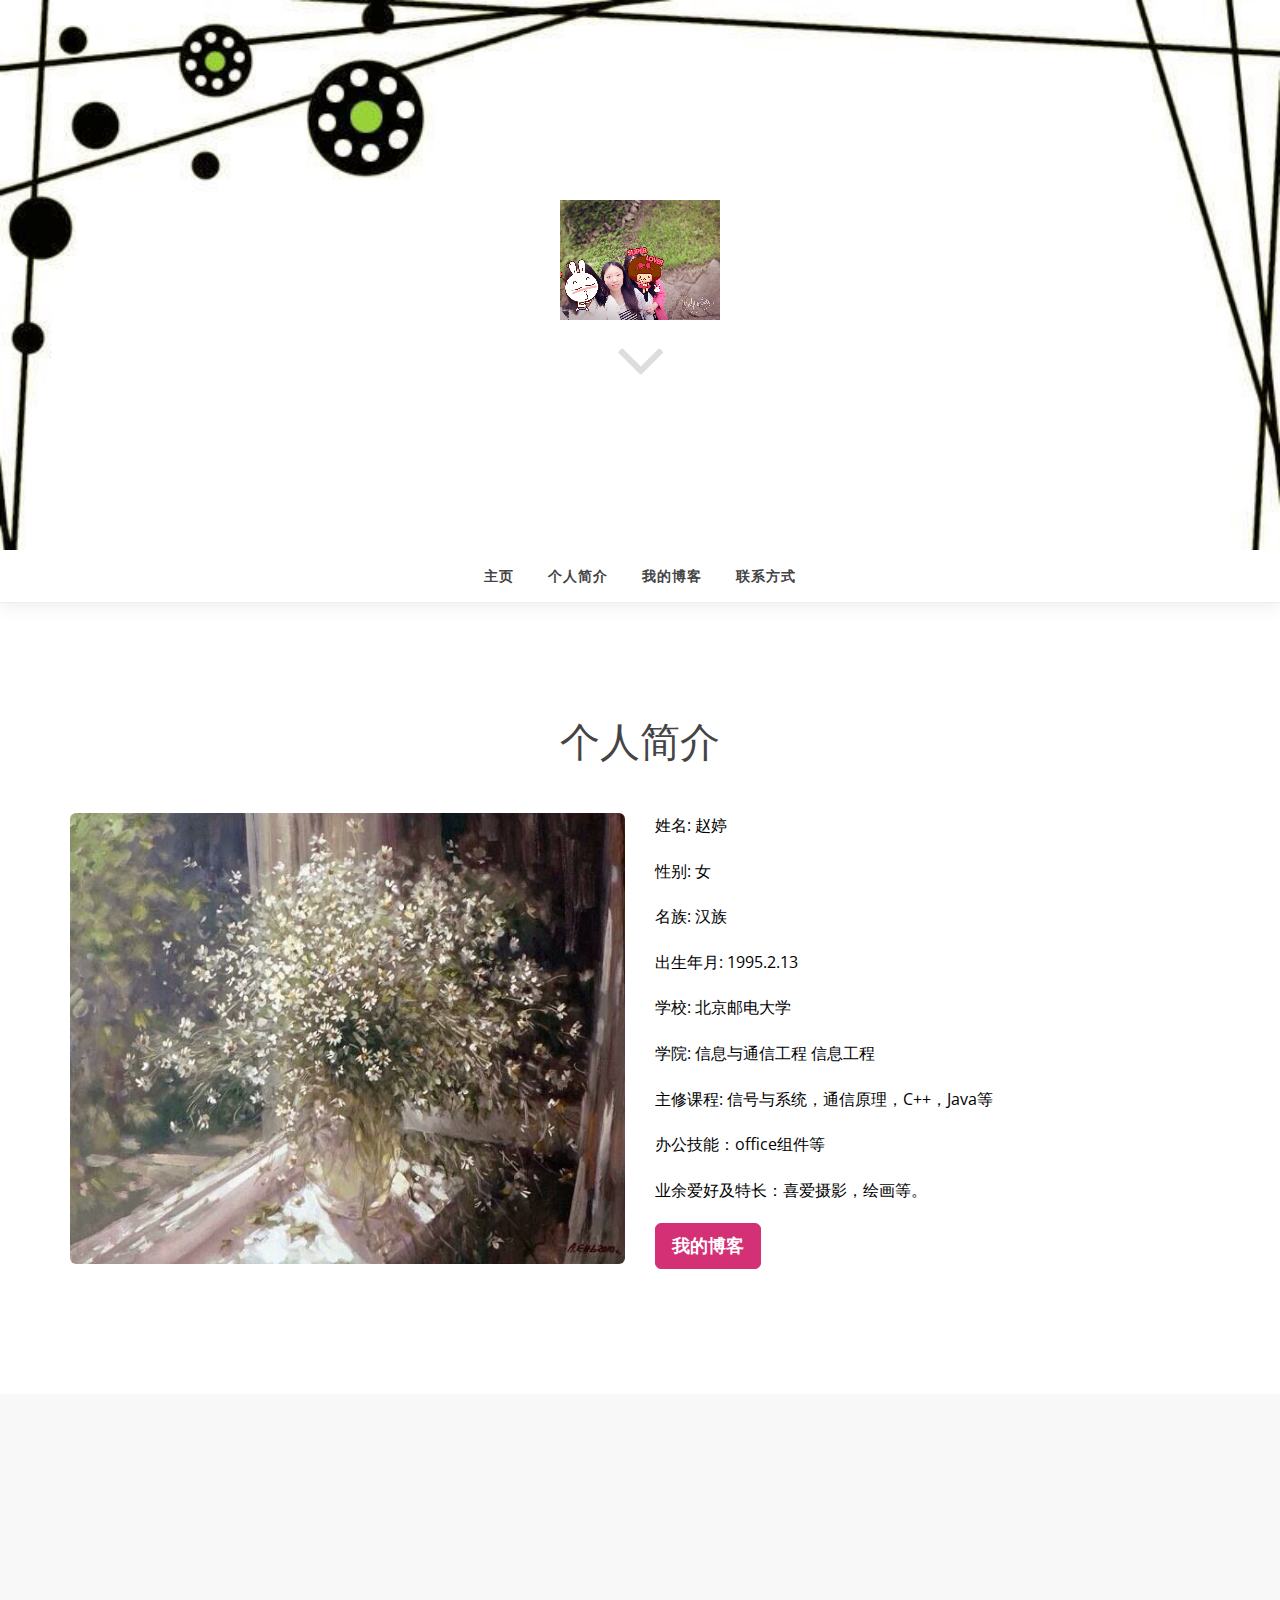
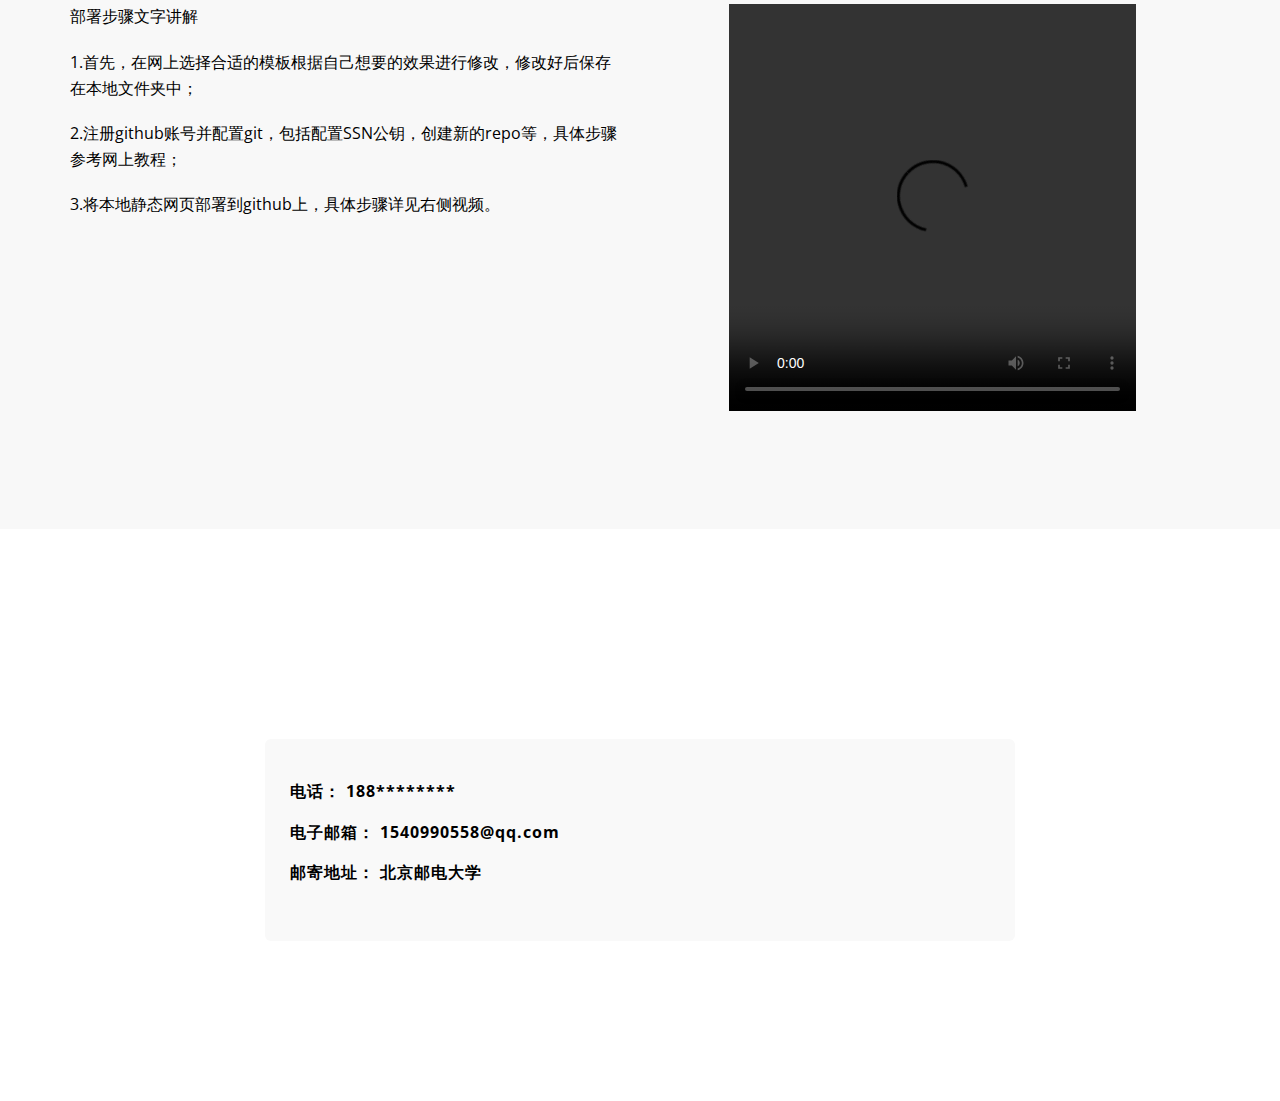
==== commit 5442b220: "new" ====
--- a/index.html
+++ b/index.html
@@ -19,10 +19,13 @@
 	<link href="css/animate.css" rel="stylesheet" />
     <link href="css/style.css" rel="stylesheet">
 	<link href="color/default.css" rel="stylesheet">
-
-</head>
-
-<body id="page-top" data-spy="scroll" data-target=".navbar-custom">
+    <style>
+	p{color:#000;font-size:16 px;text-align: left}
+    label{color:#000;font-size:16 px}
+    </style>
+</head
+
+><body id="page-top" data-spy="scroll" data-target=".navbar-custom">
 	<!-- Preloader -->
 	<div id="preloader">
 	  <div id="load"></div>
@@ -144,7 +147,7 @@
 					<div class="wow bounceInDown" data-wow-delay="0.4s">
 					<div class="section-heading">
 						<h2>我的博客</h2>
-						<p>欢迎访问</p>
+						
 					</div>
 					</div>
 				</div>
@@ -154,10 +157,7 @@
 		<div class="container">
 			<div class="row">
 				<div class="col-md-6">		
-					<p><strong> 部署步骤文字讲解<strong></p>
-                    <p>1.        </p>
-                    <p>2.        </p>
-                    <p>3.        </p>
+					<p> 部署步骤文字讲解</p><p>1.首先，在网上选择合适的模板根据自己想要的效果进行修改，修改好后保存在本地文件夹中；</p><p>2.注册github账号并配置git，包括配置SSN公钥，创建新的repo等，具体步骤参考网上教程；</p><p>3.将本地静态网页部署到github上，具体步骤详见右侧视频。 </p>
 				</div>		
 				    <div class="col-md-6">
 			 <video width="407" height="407" controls controls="conlllll
@@ -183,7 +183,7 @@
 					<div class="wow bounceInDown" data-wow-delay="0.4s">
 					<h2>我的联系方式</h2>
 					</div>
-					<p class="wow lightSpeedIn" data-wow-delay="0.3s">若有意向，请联系我</p>
+					
 					</div>
 					
 				</div>
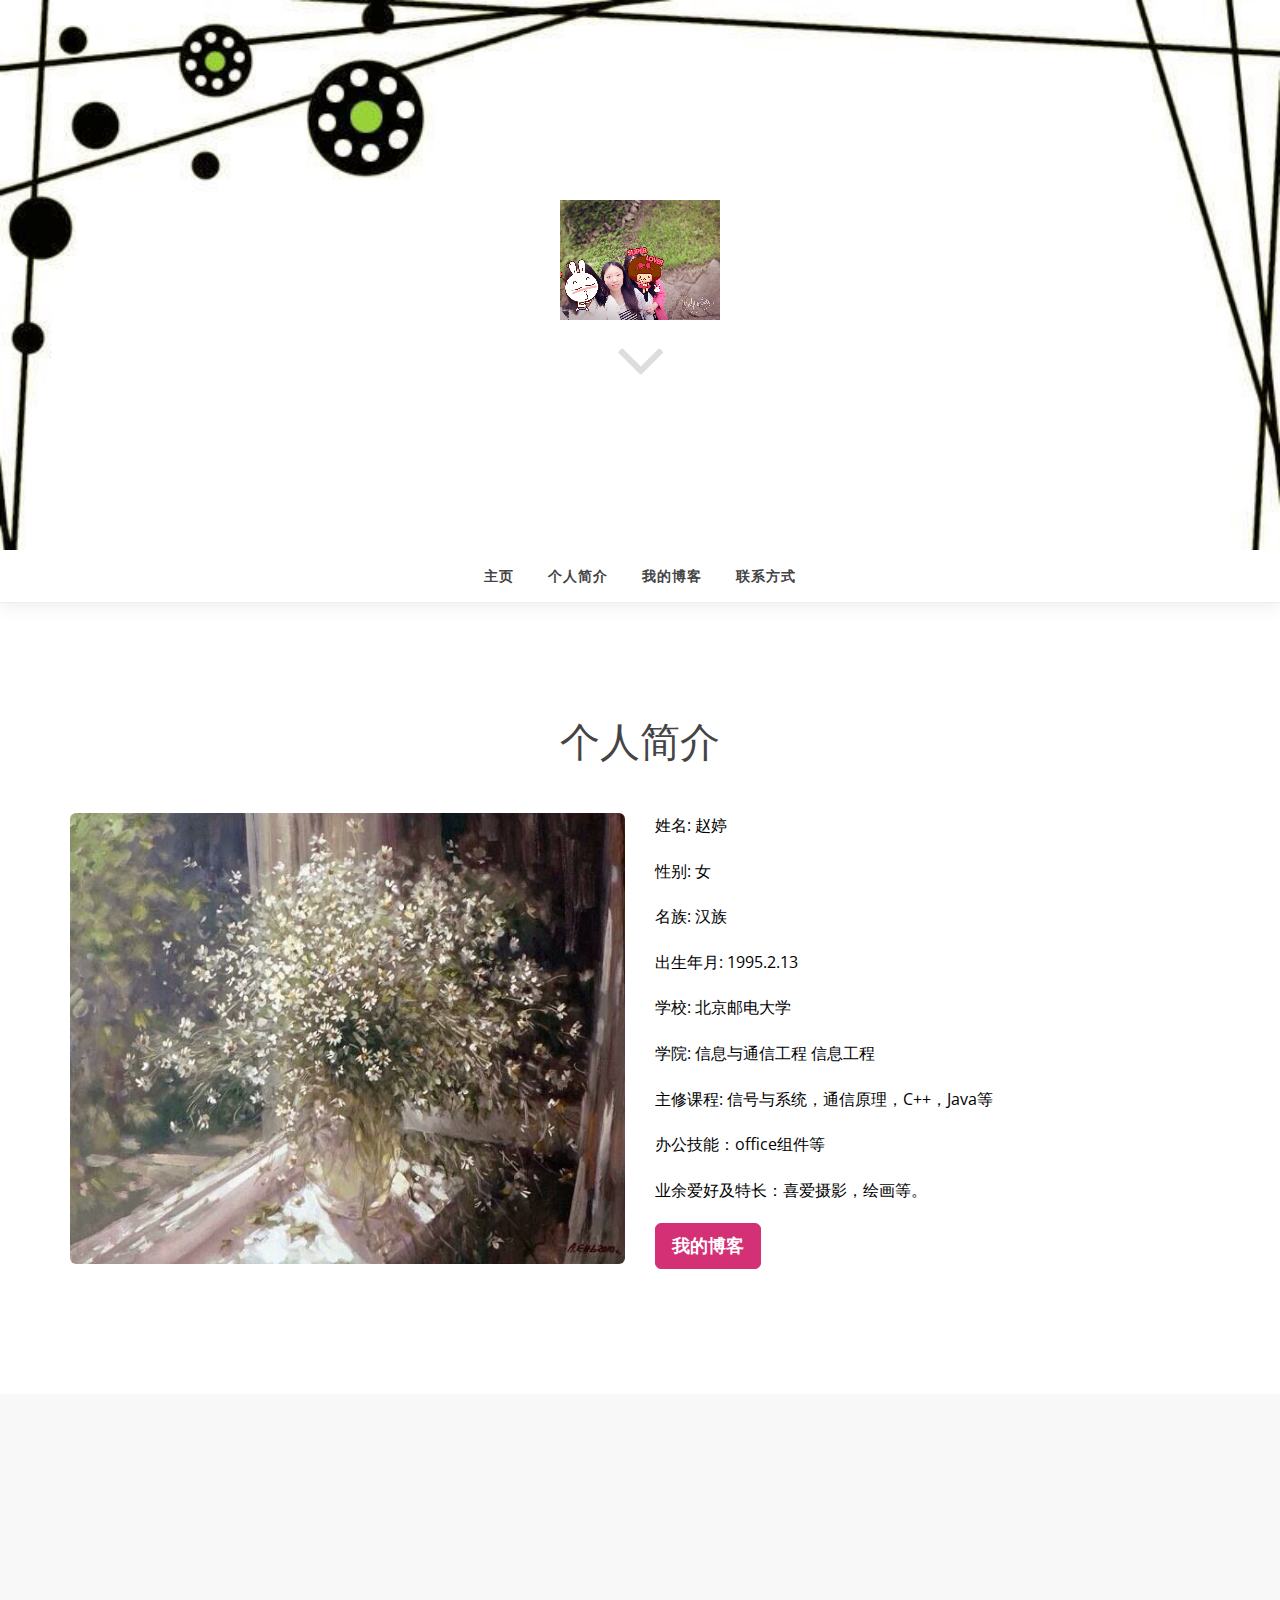
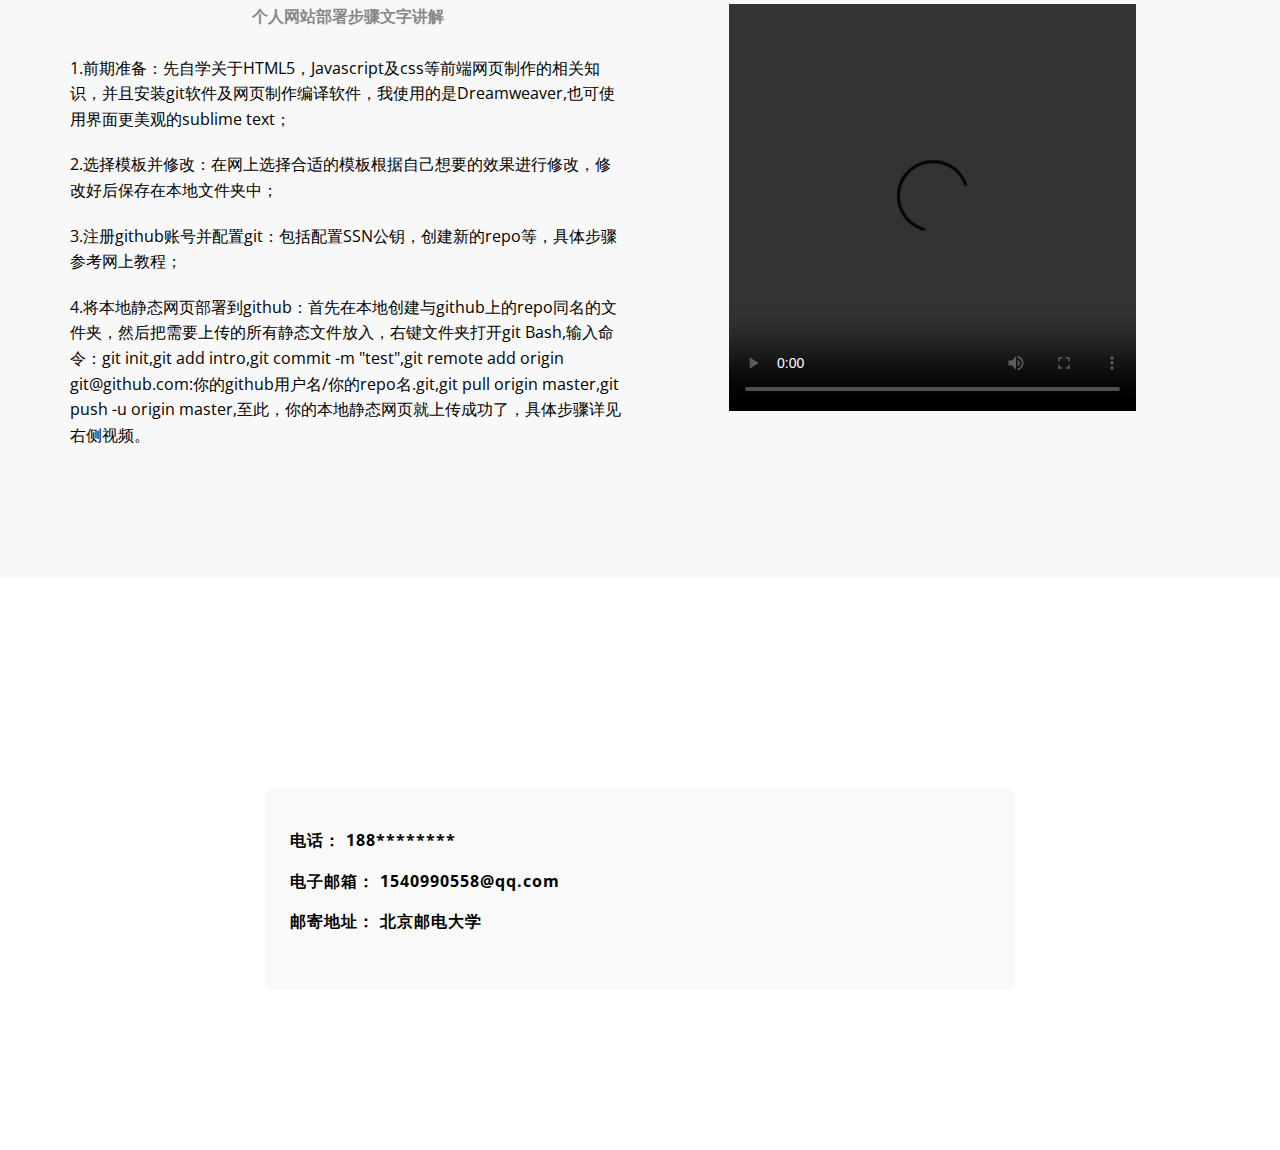
==== commit 2c929ab4: "test" ====
--- a/index.html
+++ b/index.html
@@ -157,7 +157,7 @@
 		<div class="container">
 			<div class="row">
 				<div class="col-md-6">		
-					<p> 部署步骤文字讲解</p><p>1.首先，在网上选择合适的模板根据自己想要的效果进行修改，修改好后保存在本地文件夹中；</p><p>2.注册github账号并配置git，包括配置SSN公钥，创建新的repo等，具体步骤参考网上教程；</p><p>3.将本地静态网页部署到github上，具体步骤详见右侧视频。 </p>
+					<b> 个人网站部署步骤文字讲解</b><br></br><p>1.前期准备：先自学关于HTML5，Javascript及css等前端网页制作的相关知识，并且安装git软件及网页制作编译软件，我使用的是Dreamweaver,也可使用界面更美观的sublime text；</p><p>2.选择模板并修改：在网上选择合适的模板根据自己想要的效果进行修改，修改好后保存在本地文件夹中；</p><p>3.注册github账号并配置git：包括配置SSN公钥，创建新的repo等，具体步骤参考网上教程；</p><p>4.将本地静态网页部署到github：首先在本地创建与github上的repo同名的文件夹，然后把需要上传的所有静态文件放入，右键文件夹打开git Bash,输入命令：git init,git add intro,git commit -m "test",git remote add origin git@github.com:你的github用户名/你的repo名.git,git pull origin master,git push -u origin master,至此，你的本地静态网页就上传成功了，具体步骤详见右侧视频。 </p>
 				</div>		
 				    <div class="col-md-6">
 			 <video width="407" height="407" controls controls="conlllll
